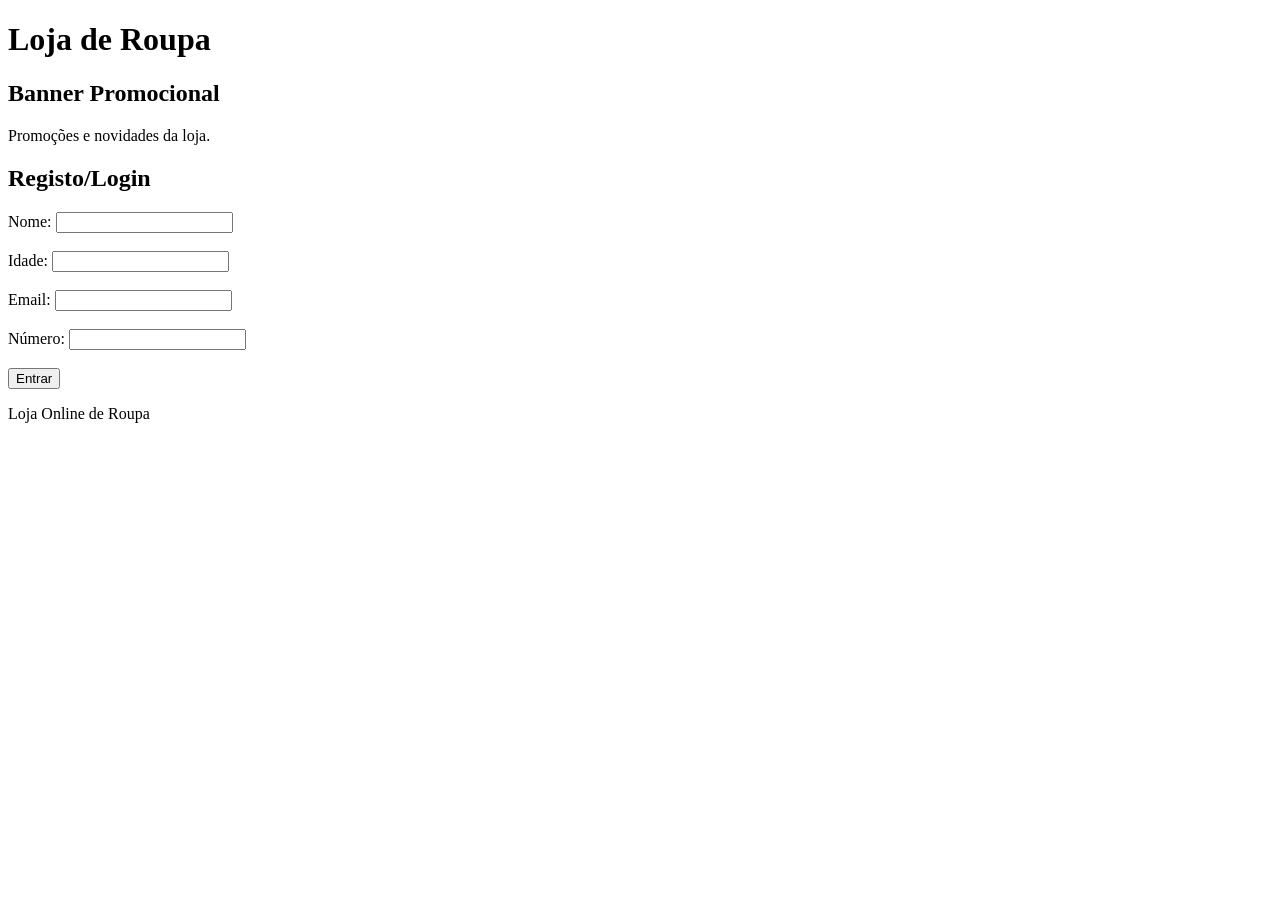
==== index.html @ 80e2b741 "html1" ====
<!DOCTYPE html>
<html lang="pt">
<head>
    <meta charset="UTF-8">
    <title>Loja de Roupa - Início</title>
</head>
<body>

<header>
    <h1>Loja de Roupa</h1>
</header>

<main>

    <section>
        <h2>Banner Promocional</h2>
        <p>Promoções e novidades da loja.</p>
    </section>

    <section>
        <h2>Registo/Login</h2>

        <form>

            <label>Nome:</label>
            <input type="text">

            <br><br>

            <label>Idade:</label>
            <input type="number">

            <br><br>

            <label>Email:</label>
            <input type="email">

            <br><br>

            <label>Número:</label>
            <input type="tel">

            <br><br>

            <button type="submit">Entrar</button>

        </form>
    </section>

</main>

<footer>
    <p>Loja Online de Roupa</p>
</footer>

</body>
</html>
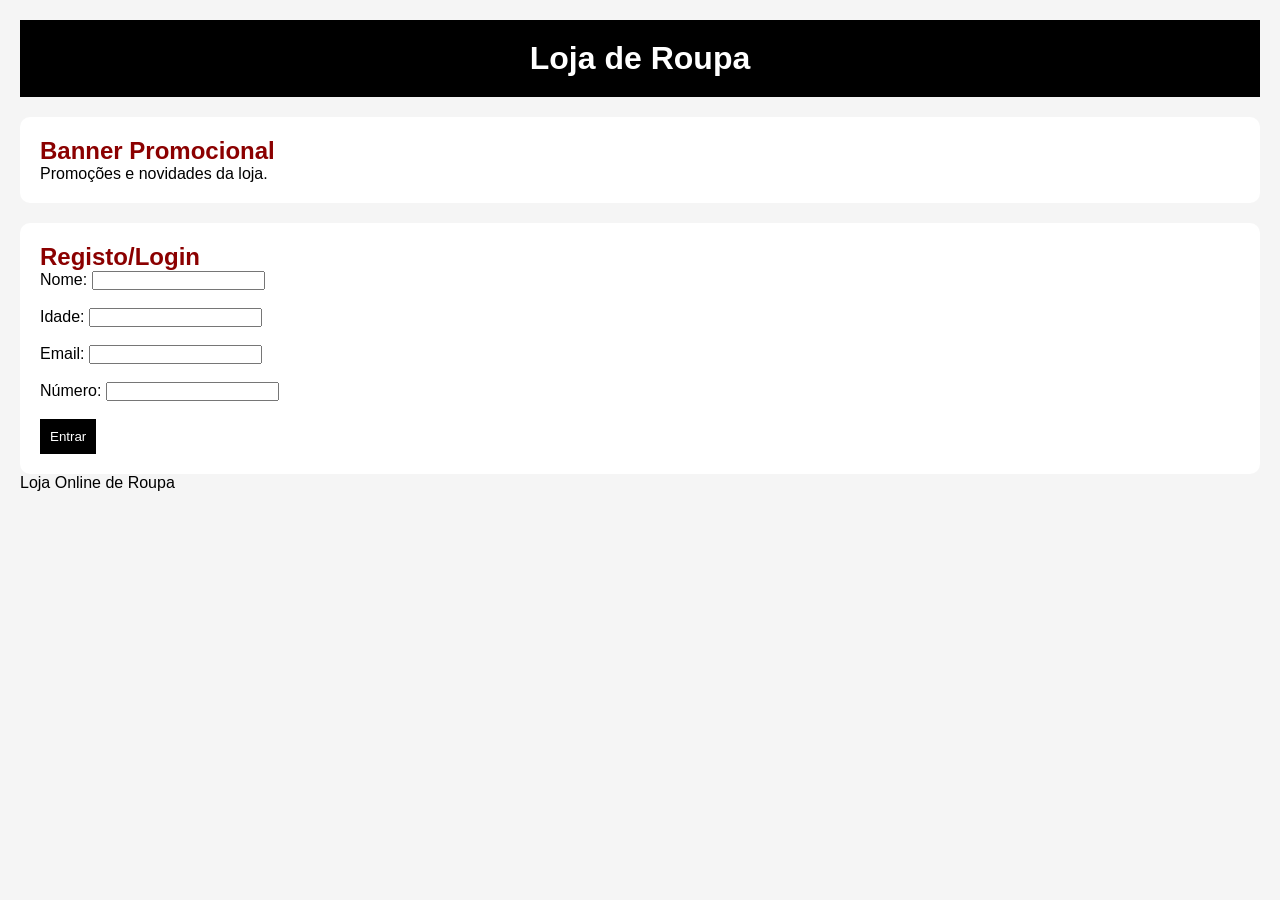
==== commit dbe5dbaa: "g1e3" ====
--- a/index.html
+++ b/index.html
@@ -3,6 +3,7 @@
 <head>
     <meta charset="UTF-8">
     <title>Loja de Roupa - Início</title>
+    <link rel="stylesheet" href="styles/style.css">
 </head>
 <body>
 
--- a/styles/style.css
+++ b/styles/style.css
@@ -0,0 +1,63 @@
+
+* {
+    margin: 0;
+    padding: 0;
+    box-sizing: border-box;
+}
+
+body {
+    font-family: Arial, sans-serif;
+    background-color: #f5f5f5;
+    padding: 20px;
+}
+
+header {
+    background-color: black;
+    color: white;
+    padding: 20px;
+    text-align: center;
+}
+
+nav a {
+    color: white;
+    text-decoration: none;
+    margin: 10px;
+}
+
+nav a:hover {
+    color: yellow;
+}
+
+section {
+    background-color: white;
+    margin-top: 20px;
+    padding: 20px;
+    border-radius: 10px;
+}
+
+.produto {
+    border: 1px solid #ccc;
+    padding: 15px;
+    margin-top: 10px;
+}
+
+.produto p::first-letter {
+    font-size: 20px;
+    font-weight: bold;
+}
+
+button {
+    background-color: black;
+    color: white;
+    border: none;
+    padding: 10px;
+    cursor: pointer;
+}
+
+button:hover {
+    background-color: gray;
+}
+
+section h2 {
+    color: darkred;
+}
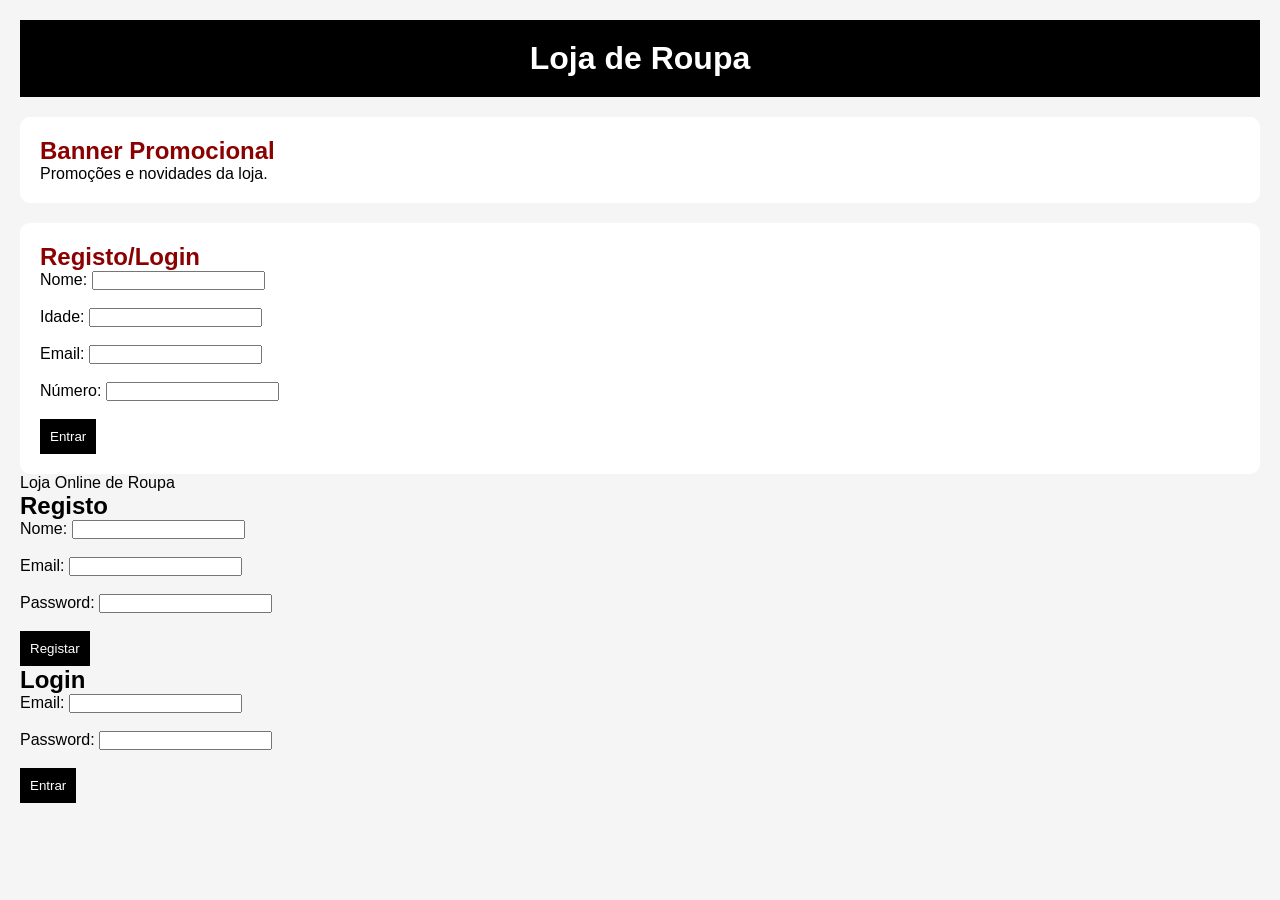
==== commit 3744089c: "g2" ====
--- a/index.html
+++ b/index.html
@@ -4,6 +4,7 @@
     <meta charset="UTF-8">
     <title>Loja de Roupa - Início</title>
     <link rel="stylesheet" href="styles/style.css">
+    <meta name="viewport" content="width=device-width, initial-scale=1.0">
 </head>
 <body>
 
@@ -55,4 +56,45 @@
 </footer>
 
 </body>
-</html>+</html>
+
+<h2>Registo</h2>
+
+<form action="scripts/novoregisto.php" method="POST">
+
+    <label>Nome:</label>
+    <input type="text" name="nome">
+
+    <br><br>
+
+    <label>Email:</label>
+    <input type="email" name="email">
+
+    <br><br>
+
+    <label>Password:</label>
+    <input type="password" name="password">
+
+    <br><br>
+
+    <button type="submit">Registar</button>
+
+</form>
+
+<h2>Login</h2>
+
+<form action="scripts/login.php" method="POST">
+
+    <label>Email:</label>
+    <input type="email" name="email">
+
+    <br><br>
+
+    <label>Password:</label>
+    <input type="password" name="password">
+
+    <br><br>
+
+    <button type="submit">Entrar</button>
+
+</form>
--- a/styles/style.css
+++ b/styles/style.css
@@ -60,4 +60,57 @@
 
 section h2 {
     color: darkred;
+}
+
+@media screen and (max-width: 768px) {
+
+    body {
+        padding: 10px;
+    }
+
+    header {
+        text-align: center;
+    }
+
+    nav {
+        display: flex;
+        flex-direction: column;
+        gap: 10px;
+    }
+
+    nav a {
+        display: block;
+        background-color: #333;
+        color: white;
+        padding: 10px;
+        text-align: center;
+        border-radius: 5px;
+    }
+
+    section {
+        width: 100%;
+    }
+
+    .produto {
+        width: 100%;
+        margin-bottom: 20px;
+    }
+
+    img {
+        width: 100%;
+        height: auto;
+    }
+
+    input,
+    select,
+    button {
+        width: 100%;
+        margin-top: 10px;
+    }
+
+    aside {
+        width: 100%;
+        margin-bottom: 20px;
+    }
+
 }
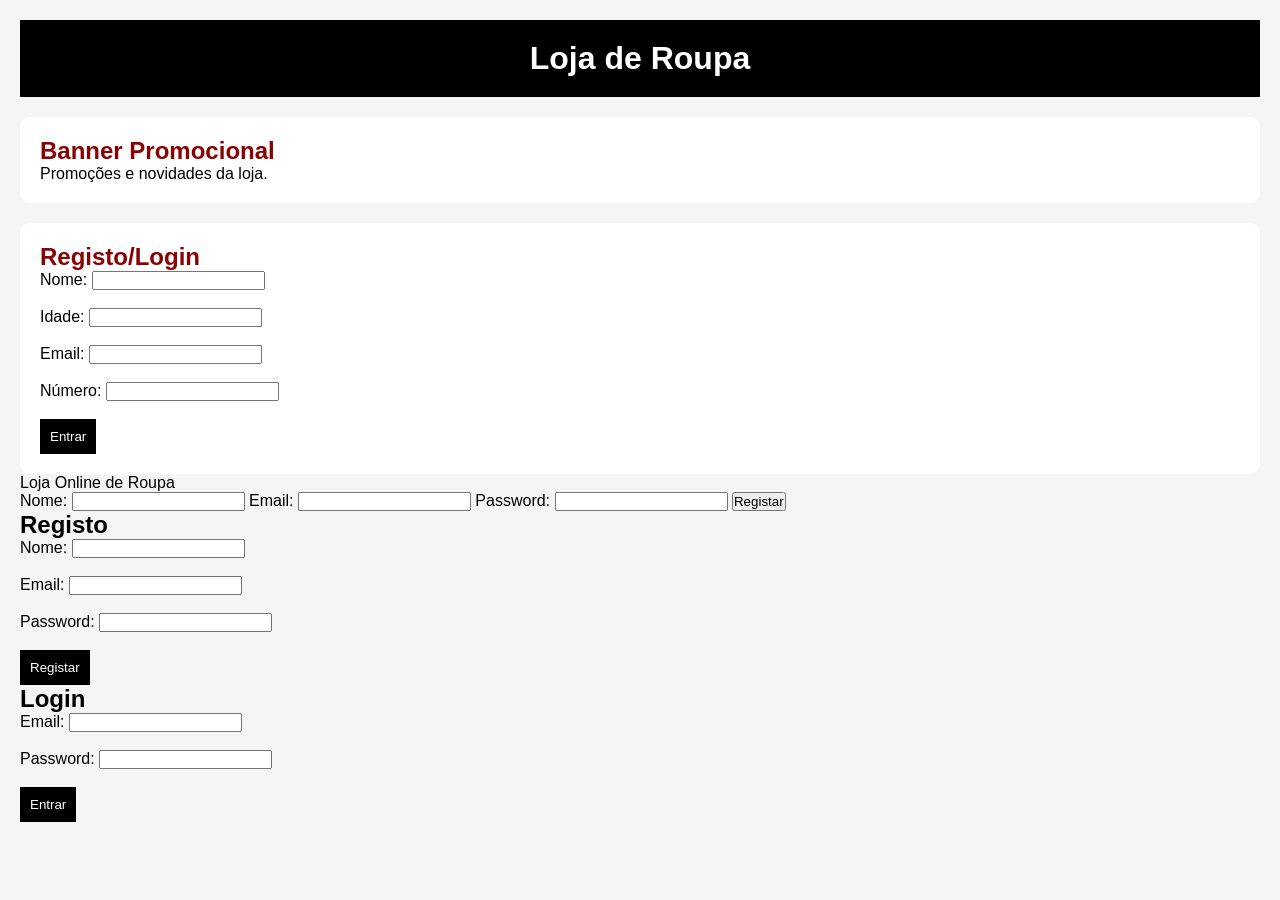
==== commit fe5eff58: "Implementação de leitura e escrita na base de dados SQLite" ====
--- a/index.html
+++ b/index.html
@@ -54,7 +54,18 @@
 <footer>
     <p>Loja Online de Roupa</p>
 </footer>
+<form action="scripts/novoregisto.php" method="post">
+    Nome:
+    <input type="text" name="nome">
 
+    Email:
+    <input type="email" name="email">
+
+    Password:
+    <input type="password" name="password">
+
+    <input type="submit" value="Registar">
+</form>
 </body>
 </html>
 
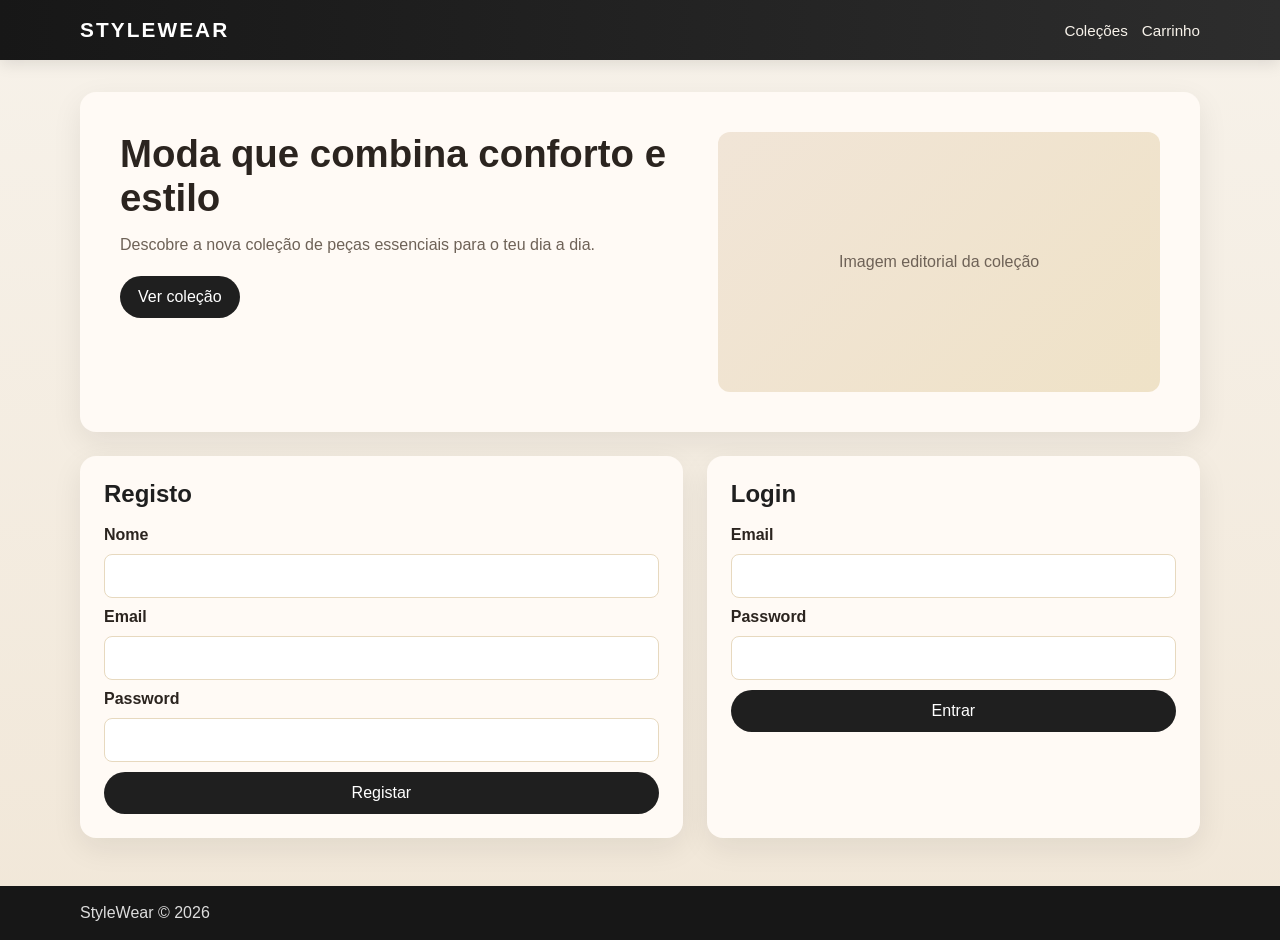
==== commit 40c0fb71: "a" ====
--- a/index.html
+++ b/index.html
@@ -2,110 +2,72 @@
 <html lang="pt">
 <head>
     <meta charset="UTF-8">
-    <title>Loja de Roupa - Início</title>
+    <title>StyleWear | Início</title>
     <link rel="stylesheet" href="styles/style.css">
     <meta name="viewport" content="width=device-width, initial-scale=1.0">
 </head>
 <body>
 
 <header>
-    <h1>Loja de Roupa</h1>
+    <div class="header-inner">
+        <a class="logo" href="index.html">StyleWear</a>
+        <nav>
+            <a href="produtos.html">Coleções</a>
+            <a href="carrinho.html">Carrinho</a>
+        </nav>
+    </div>
 </header>
 
 <main>
+    <div class="main-wrap">
+        <section class="hero">
+            <div class="hero-text">
+                <h1>Moda que combina conforto e estilo</h1>
+                <p>Descobre a nova coleção de peças essenciais para o teu dia a dia.</p>
+                <a href="produtos.html"><button>Ver coleção</button></a>
+            </div>
+            <div class="hero-visual">Imagem editorial da coleção</div>
+        </section>
 
-    <section>
-        <h2>Banner Promocional</h2>
-        <p>Promoções e novidades da loja.</p>
-    </section>
+        <section class="auth-layout">
+            <div class="auth-panel">
+                <h2>Registo</h2>
+                <form action="scripts/novoregisto.php" method="POST" onsubmit="return validarRegisto();">
+                    <label for="nome">Nome</label>
+                    <input type="text" id="nome" name="nome" required>
 
-    <section>
-        <h2>Registo/Login</h2>
+                    <label for="email">Email</label>
+                    <input type="email" id="email" name="email" required>
 
-        <form>
+                    <label for="password">Password</label>
+                    <input type="password" id="password" name="password" required>
 
-            <label>Nome:</label>
-            <input type="text">
+                    <button type="submit">Registar</button>
+                </form>
+            </div>
 
-            <br><br>
+            <div class="auth-panel">
+                <h2>Login</h2>
+                <form action="scripts/login.php" method="POST">
+                    <label for="login-email">Email</label>
+                    <input type="email" id="login-email" name="email" required>
 
-            <label>Idade:</label>
-            <input type="number">
+                    <label for="login-password">Password</label>
+                    <input type="password" id="login-password" name="password" required>
 
-            <br><br>
-
-            <label>Email:</label>
-            <input type="email">
-
-            <br><br>
-
-            <label>Número:</label>
-            <input type="tel">
-
-            <br><br>
-
-            <button type="submit">Entrar</button>
-
-        </form>
-    </section>
-
+                    <button type="submit">Entrar</button>
+                </form>
+            </div>
+        </section>
+    </div>
 </main>
 
 <footer>
-    <p>Loja Online de Roupa</p>
+    <div class="footer-wrap">
+        <p>StyleWear © 2026</p>
+    </div>
 </footer>
-<form action="scripts/novoregisto.php" method="post">
-    Nome:
-    <input type="text" name="nome">
 
-    Email:
-    <input type="email" name="email">
-
-    Password:
-    <input type="password" name="password">
-
-    <input type="submit" value="Registar">
-</form>
+<script src="scripts/validacao.js"></script>
 </body>
-</html>
-
-<h2>Registo</h2>
-
-<form action="scripts/novoregisto.php" method="POST">
-
-    <label>Nome:</label>
-    <input type="text" name="nome">
-
-    <br><br>
-
-    <label>Email:</label>
-    <input type="email" name="email">
-
-    <br><br>
-
-    <label>Password:</label>
-    <input type="password" name="password">
-
-    <br><br>
-
-    <button type="submit">Registar</button>
-
-</form>
-
-<h2>Login</h2>
-
-<form action="scripts/login.php" method="POST">
-
-    <label>Email:</label>
-    <input type="email" name="email">
-
-    <br><br>
-
-    <label>Password:</label>
-    <input type="password" name="password">
-
-    <br><br>
-
-    <button type="submit">Entrar</button>
-
-</form>+</html>
--- a/styles/style.css
+++ b/styles/style.css
@@ -1,3 +1,18 @@
+
+:root {
+    --bg: #f5eee6;
+    --surface: #fffaf5;
+    --surface-2: #f1e5d7;
+    --text: #2b241f;
+    --muted: #6e6257;
+    --primary: #1f1f1f;
+    --primary-hover: #3a3a3a;
+    --accent: #c9a46a;
+    --border: #e7d9bf;
+    --success: #2e7d32;
+    --danger: #b42318;
+    --shadow: 0 10px 30px rgba(31, 31, 31, 0.08);
+}
 
 * {
     margin: 0;
@@ -6,111 +21,327 @@
 }
 
 body {
-    font-family: Arial, sans-serif;
-    background-color: #f5f5f5;
-    padding: 20px;
+    font-family: "Segoe UI", Tahoma, Geneva, Verdana, sans-serif;
+    background: linear-gradient(to bottom, #f7f2ea 0%, #f1e7d8 100%);
+    color: var(--text);
+}
+
+img {
+    max-width: 100%;
+    display: block;
+}
+
+a {
+    color: inherit;
+    text-decoration: none;
 }
 
 header {
-    background-color: black;
-    color: white;
-    padding: 20px;
-    text-align: center;
+    background: linear-gradient(90deg, #171717, #2d2d2d);
+    color: #fff;
+    padding: 18px 24px;
+    box-shadow: 0 4px 15px rgba(0, 0, 0, 0.1);
+}
+
+.header-inner,
+.main-wrap,
+.footer-wrap {
+    width: min(1120px, 92%);
+    margin: 0 auto;
+}
+
+.header-inner {
+    display: flex;
+    align-items: center;
+    justify-content: space-between;
+    gap: 16px;
+}
+
+.logo {
+    font-size: 1.3rem;
+    font-weight: 700;
+    letter-spacing: 0.1em;
+    text-transform: uppercase;
+}
+
+nav {
+    display: flex;
+    align-items: center;
+    gap: 14px;
 }
 
 nav a {
-    color: white;
-    text-decoration: none;
-    margin: 10px;
+    color: #f7f2ea;
+    font-size: 0.95rem;
 }
 
 nav a:hover {
-    color: yellow;
-}
-
-section {
-    background-color: white;
-    margin-top: 20px;
-    padding: 20px;
-    border-radius: 10px;
-}
-
-.produto {
-    border: 1px solid #ccc;
-    padding: 15px;
-    margin-top: 10px;
-}
-
-.produto p::first-letter {
-    font-size: 20px;
-    font-weight: bold;
-}
-
+    color: var(--accent);
+}
+
+main {
+    padding: 32px 0 48px;
+}
+
+.hero,
+.auth-panel,
+.product-panel,
+.cart-panel,
+.detail-panel {
+    background: var(--surface);
+    border-radius: 16px;
+    box-shadow: var(--shadow);
+}
+
+.hero {
+    display: grid;
+    grid-template-columns: 1.3fr 1fr;
+    gap: 24px;
+    padding: 40px;
+    overflow: hidden;
+}
+
+.hero-text h1 {
+    font-size: clamp(2rem, 3vw, 3rem);
+    margin-bottom: 12px;
+}
+
+.hero-text p {
+    color: var(--muted);
+    line-height: 1.6;
+    margin-bottom: 18px;
+}
+
+.hero-visual {
+    background: linear-gradient(135deg, var(--surface-2), #efe2c7);
+    min-height: 260px;
+    border-radius: 12px;
+    display: flex;
+    align-items: center;
+    justify-content: center;
+    font-size: 1rem;
+    color: var(--muted);
+}
+
+.auth-layout {
+    display: grid;
+    grid-template-columns: 1.1fr 0.9fr;
+    gap: 24px;
+    margin-top: 24px;
+}
+
+.auth-panel {
+    padding: 24px;
+}
+
+.auth-panel h2,
+.product-panel h2,
+.cart-panel h2,
+.detail-panel h2 {
+    color: var(--primary);
+    margin-bottom: 18px;
+}
+
+form {
+    display: flex;
+    flex-direction: column;
+    gap: 10px;
+}
+
+label {
+    font-weight: 600;
+}
+
+input,
+select,
 button {
-    background-color: black;
-    color: white;
+    font: inherit;
+}
+
+input,
+select {
+    padding: 12px;
+    border: 1px solid var(--border);
+    border-radius: 8px;
+    background: #fff;
+}
+
+button {
+    background: var(--primary);
+    color: #fff;
     border: none;
-    padding: 10px;
+    border-radius: 999px;
+    padding: 12px 18px;
     cursor: pointer;
+    transition: background 0.2s ease;
 }
 
 button:hover {
-    background-color: gray;
-}
-
-section h2 {
-    color: darkred;
-}
-
-@media screen and (max-width: 768px) {
-
-    body {
-        padding: 10px;
-    }
-
-    header {
-        text-align: center;
+    background: var(--primary-hover);
+}
+
+button.secondary {
+    background: var(--accent);
+    color: #1f1f1f;
+}
+
+button.secondary:hover {
+    background: #d3b07d;
+}
+
+button.remove-btn {
+    background: #fff;
+    color: var(--danger);
+    border: 1px solid var(--danger);
+    padding: 8px 12px;
+    border-radius: 999px;
+}
+
+button.remove-btn:hover {
+    background: var(--danger);
+    color: #fff;
+}
+
+.product-grid {
+    display: grid;
+    grid-template-columns: repeat(3, 1fr);
+    gap: 18px;
+}
+
+.product-card {
+    background: #fff;
+    border: 1px solid var(--border);
+    border-radius: 12px;
+    padding: 18px;
+}
+
+.product-card h3 {
+    margin: 10px 0;
+}
+
+.product-card p {
+    color: var(--muted);
+    margin-bottom: 12px;
+}
+
+.product-actions {
+    display: flex;
+    gap: 8px;
+}
+
+.detail-layout {
+    display: grid;
+    grid-template-columns: 0.9fr 1.1fr;
+    gap: 28px;
+}
+
+.detail-image {
+    background: #fff;
+    border-radius: 12px;
+    padding: 18px;
+    border: 1px solid var(--border);
+}
+
+.detail-info {
+    padding: 12px 0;
+}
+
+.detail-price {
+    font-size: 1.8rem;
+    margin: 10px 0;
+    font-weight: 700;
+}
+
+.cart-panel {
+    padding: 24px;
+}
+
+.cart-list {
+    display: flex;
+    flex-direction: column;
+    gap: 12px;
+}
+
+.cart-item {
+    display: flex;
+    align-items: center;
+    justify-content: space-between;
+    gap: 12px;
+    background: #fff;
+    border: 1px solid var(--border);
+    border-radius: 12px;
+    padding: 12px;
+}
+
+.cart-item-info {
+    display: flex;
+    align-items: center;
+    gap: 12px;
+}
+
+.cart-item img {
+    width: 64px;
+    height: 64px;
+    object-fit: cover;
+    border-radius: 8px;
+}
+
+.cart-summary {
+    margin-top: 18px;
+    text-align: right;
+}
+
+.empty-cart {
+    color: var(--muted);
+    padding: 16px 0;
+}
+
+footer {
+    background: #171717;
+    color: #ddd;
+    padding: 18px 0;
+}
+
+@media (max-width: 900px) {
+    .hero,
+    .auth-layout,
+    .detail-layout {
+        grid-template-columns: 1fr;
+    }
+
+    .product-grid {
+        grid-template-columns: repeat(2, 1fr);
+    }
+}
+
+@media (max-width: 600px) {
+    .header-inner {
+        flex-direction: column;
     }
 
     nav {
-        display: flex;
+        flex-wrap: wrap;
+        justify-content: center;
+    }
+
+    .hero,
+    .auth-panel,
+    .product-panel,
+    .cart-panel,
+    .detail-panel {
+        padding: 18px;
+    }
+
+    .product-grid {
+        grid-template-columns: 1fr;
+    }
+
+    .cart-item {
         flex-direction: column;
-        gap: 10px;
-    }
-
-    nav a {
-        display: block;
-        background-color: #333;
-        color: white;
-        padding: 10px;
-        text-align: center;
-        border-radius: 5px;
-    }
-
-    section {
-        width: 100%;
-    }
-
-    .produto {
-        width: 100%;
-        margin-bottom: 20px;
-    }
-
-    img {
-        width: 100%;
-        height: auto;
-    }
-
-    input,
-    select,
-    button {
-        width: 100%;
-        margin-top: 10px;
-    }
-
-    aside {
-        width: 100%;
-        margin-bottom: 20px;
-    }
-
+        align-items: flex-start;
+    }
+
+    .cart-summary {
+        text-align: left;
+    }
 }
